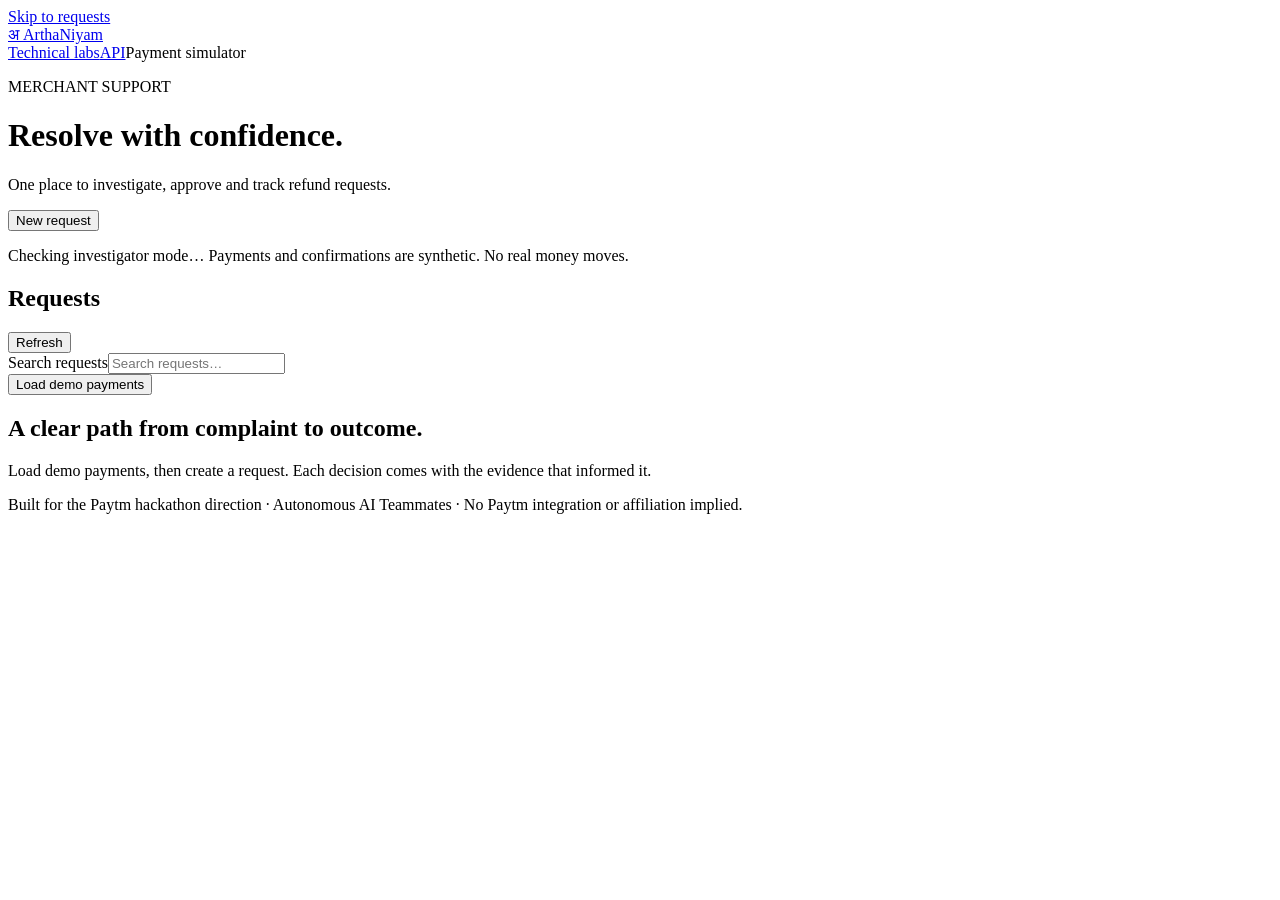
==== frontend/support.html @ 4fdb4a3e "worked on the prototype" ====
<!doctype html>
<html lang="en">
<head>
  <meta charset="UTF-8" />
  <meta name="viewport" content="width=device-width, initial-scale=1.0" />
  <title>ArthaNiyam — Merchant support</title>
  <meta name="description" content="Evidence-led merchant refund support, protected by deterministic financial controls." />
  <link rel="stylesheet" href="/assets/support.css?v=investigator-1" />
  <script src="/assets/support.js?v=investigator-1" defer></script>
</head>
<body>
  <a class="skip-link" href="#main-content">Skip to requests</a>
  <header><a class="brand" href="/">अ <span>ArthaNiyam</span></a><nav aria-label="Primary"><a href="/labs">Technical labs</a><a href="/docs">API</a><span class="mode">Payment simulator</span></nav></header>
  <main id="main-content">
    <div class="heading"><div><p class="eyebrow">MERCHANT SUPPORT</p><h1>Resolve with confidence.</h1><p>One place to investigate, approve and track refund requests.</p></div><button id="new-request" type="button">New request</button></div>
    <p class="notice" id="investigator-mode" role="status">Checking investigator mode… Payments and confirmations are synthetic. No real money moves.</p>
    <p id="message" role="status" aria-live="polite"></p>
    <section id="metrics" aria-label="Support outcomes" class="metrics"></section>
    <div class="workspace">
      <section class="inbox" aria-label="Request inbox">
        <div class="inbox-header"><h2>Requests</h2><button id="refresh" class="quiet" type="button">Refresh</button></div>
        <label for="search" class="sr-only">Search requests</label><input id="search" type="search" placeholder="Search requests…" />
        <div id="requests"></div>
        <button id="load-demo" class="quiet demo-button" type="button">Load demo payments</button>
      </section>
      <section id="detail" class="detail" aria-label="Request details"><div class="empty"><h2>A clear path from complaint to outcome.</h2><p>Load demo payments, then create a request. Each decision comes with the evidence that informed it.</p></div></section>
    </div>
    <footer>Built for the Paytm hackathon direction · Autonomous AI Teammates · No Paytm integration or affiliation implied.</footer>
  </main>
  <dialog id="request-dialog" aria-labelledby="form-title">
    <form id="request-form">
      <div class="inbox-header"><h2 id="form-title">New support request</h2><button id="close-dialog" type="button" class="quiet" aria-label="Close new request">Close</button></div>
      <label for="intake-mode" id="intake-label">Workflow</label><select id="intake-mode"><option value="investigator">Investigate my complaint</option><option value="guided">Guided reference workflow</option></select>
      <label for="payment">Payment</label><select id="payment"></select>
      <div id="guided-fields" hidden><label for="kind">Complaint type</label><select id="kind"><option value="duplicate_payment">Duplicate payment</option><option value="cancelled_order">Cancelled order refund</option><option value="refund_request">Accepted return / partial refund</option><option value="refund_status">Track an existing refund</option><option value="other">Other / needs investigation</option></select></div>
      <label for="amount">Requested refund (INR)</label><input id="amount" type="text" inputmode="decimal" pattern="[0-9]+(\.[0-9]{1,2})?" placeholder="1250.00" /><small>Optional for investigation. Before a refund can be proposed, enter its exact amount here; the model cannot choose it.</small>
      <label for="complaint">What happened?</label><textarea id="complaint" rows="3" minlength="3" maxlength="2000" required placeholder="The customer was charged twice for the same order."></textarea>
      <p id="data-notice" class="notice"></p><p id="form-error" role="alert"></p><button type="submit" id="submit-request">Investigate request</button>
    </form>
  </dialog>
</body>
</html>
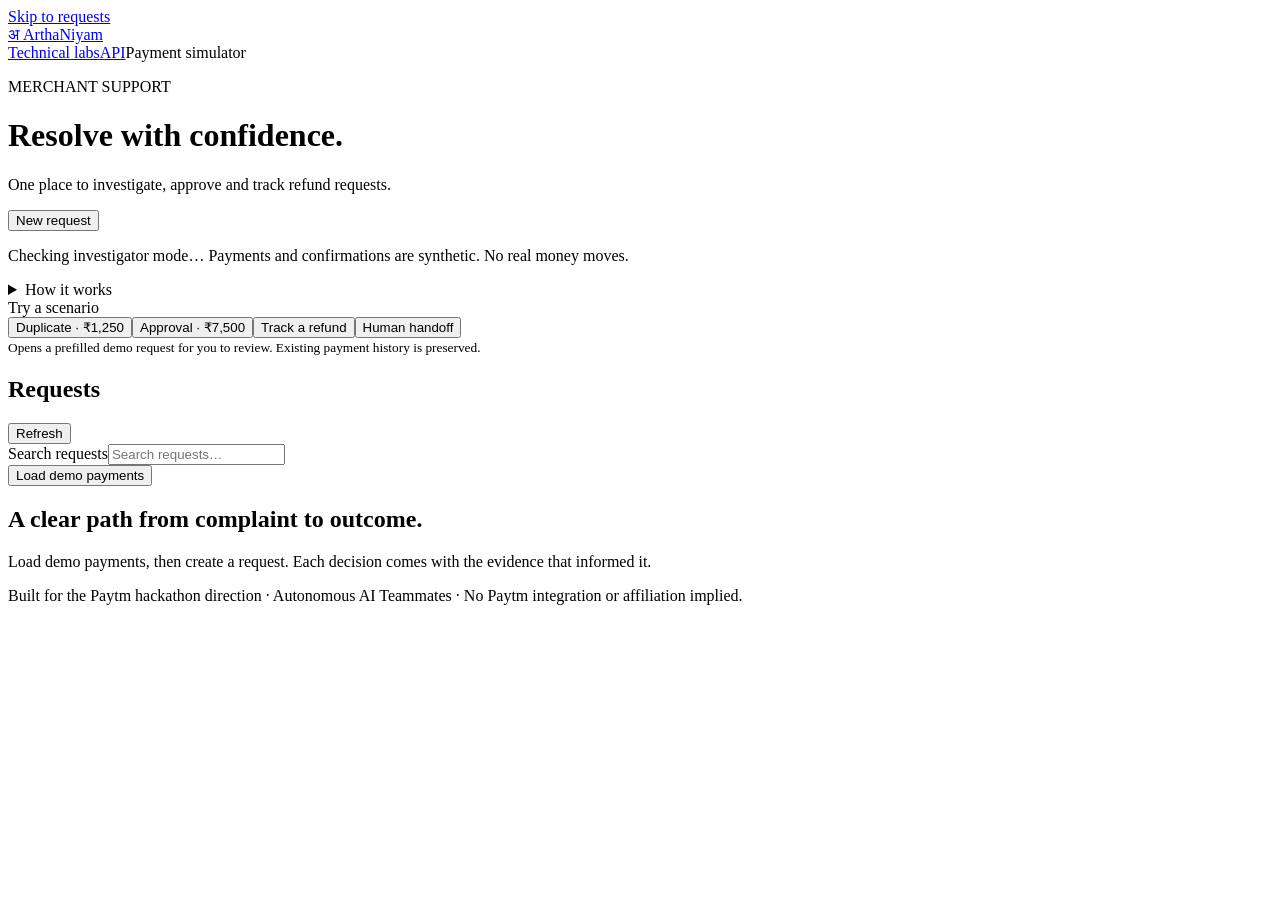
==== commit c4a2c468: "some changes" ====
--- a/frontend/support.html
+++ b/frontend/support.html
@@ -5,8 +5,8 @@
   <meta name="viewport" content="width=device-width, initial-scale=1.0" />
   <title>ArthaNiyam — Merchant support</title>
   <meta name="description" content="Evidence-led merchant refund support, protected by deterministic financial controls." />
-  <link rel="stylesheet" href="/assets/support.css?v=investigator-1" />
-  <script src="/assets/support.js?v=investigator-1" defer></script>
+  <link rel="stylesheet" href="/assets/support.css?v=judge-2" />
+  <script src="/assets/support.js?v=judge-2" defer></script>
 </head>
 <body>
   <a class="skip-link" href="#main-content">Skip to requests</a>
@@ -14,6 +14,8 @@
   <main id="main-content">
     <div class="heading"><div><p class="eyebrow">MERCHANT SUPPORT</p><h1>Resolve with confidence.</h1><p>One place to investigate, approve and track refund requests.</p></div><button id="new-request" type="button">New request</button></div>
     <p class="notice" id="investigator-mode" role="status">Checking investigator mode… Payments and confirmations are synthetic. No real money moves.</p>
+    <details class="how-it-works"><summary>How it works</summary><ol><li><strong>Understand</strong><span>Describe the complaint and select its payment.</span></li><li><strong>Investigate</strong><span>Read payment evidence and propose the next step.</span></li><li><strong>Review</strong><span>Confirm intent. Server rules check limits and approval.</span></li><li><strong>Track</strong><span>Follow the simulated refund to its receipt.</span></li></ol><p>Local AI handles open-ended complaints. Clear status enquiries and known safeguard-bypass wording use rules. Every refund remains subject to server checks.</p></details>
+    <section class="demo-scenarios" aria-label="Try a demo scenario"><span>Try a scenario</span><div><button type="button" class="quiet" data-scenario="duplicate">Duplicate · ₹1,250</button><button type="button" class="quiet" data-scenario="cancellation">Approval · ₹7,500</button><button type="button" class="quiet" data-scenario="status">Track a refund</button><button type="button" class="quiet" data-scenario="bypass">Human handoff</button></div><small>Opens a prefilled demo request for you to review. Existing payment history is preserved.</small></section>
     <p id="message" role="status" aria-live="polite"></p>
     <section id="metrics" aria-label="Support outcomes" class="metrics"></section>
     <div class="workspace">
@@ -35,7 +37,7 @@
       <div id="guided-fields" hidden><label for="kind">Complaint type</label><select id="kind"><option value="duplicate_payment">Duplicate payment</option><option value="cancelled_order">Cancelled order refund</option><option value="refund_request">Accepted return / partial refund</option><option value="refund_status">Track an existing refund</option><option value="other">Other / needs investigation</option></select></div>
       <label for="amount">Requested refund (INR)</label><input id="amount" type="text" inputmode="decimal" pattern="[0-9]+(\.[0-9]{1,2})?" placeholder="1250.00" /><small>Optional for investigation. Before a refund can be proposed, enter its exact amount here; the model cannot choose it.</small>
       <label for="complaint">What happened?</label><textarea id="complaint" rows="3" minlength="3" maxlength="2000" required placeholder="The customer was charged twice for the same order."></textarea>
-      <p id="data-notice" class="notice"></p><p id="form-error" role="alert"></p><button type="submit" id="submit-request">Investigate request</button>
+      <p id="data-notice" class="notice"></p><p id="form-status" role="status" aria-live="polite"></p><p id="form-error" role="alert"></p><button type="submit" id="submit-request">Investigate request</button>
     </form>
   </dialog>
 </body>
